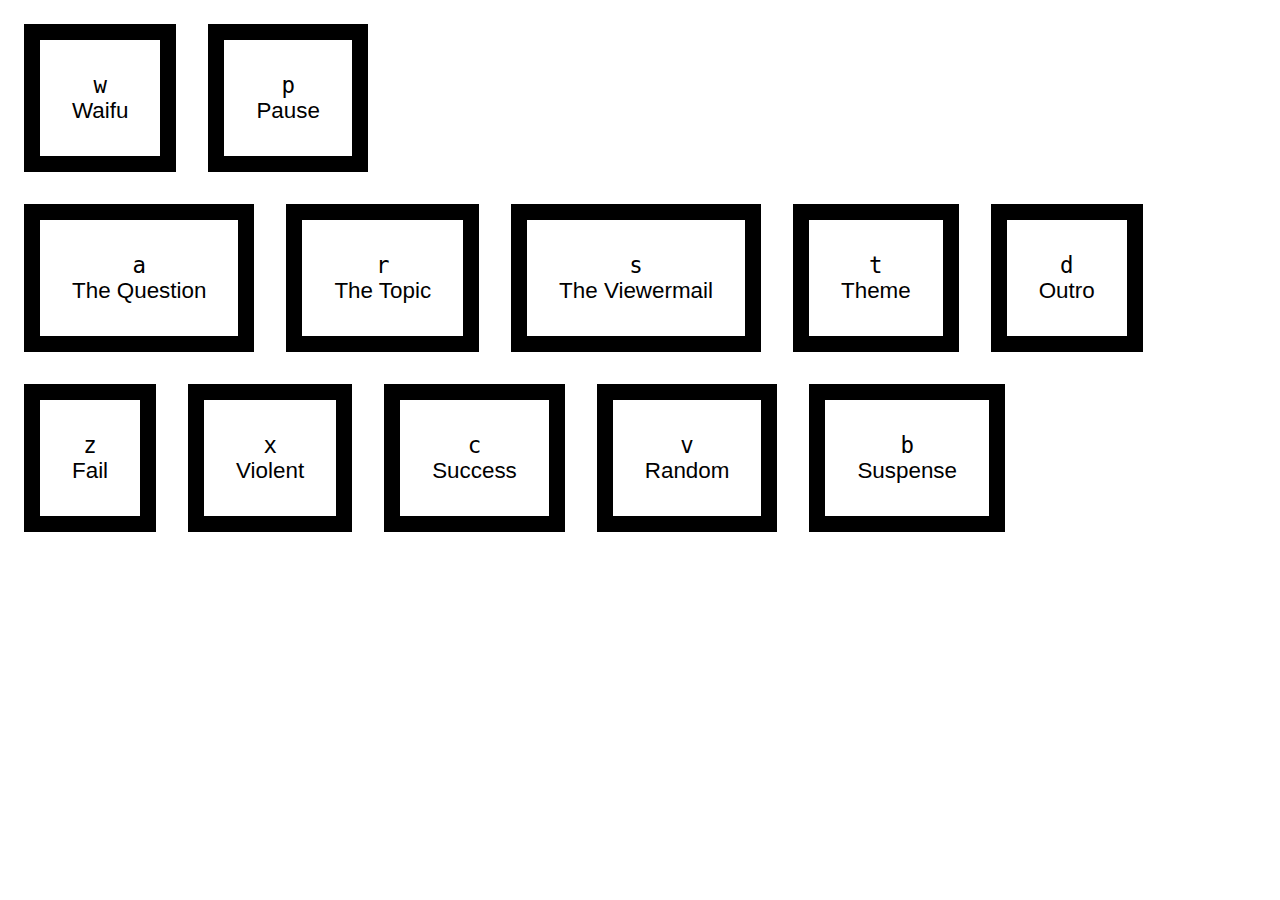
==== index-tndd.html @ 611da0cf "a bunch of others" ====
<html>

<head>

  <link rel="stylesheet" href="keyboard.css">
</head>

<body>
  <!-- RANDOM THE TOPIC -->
  <audio class="random__the__topic" src="the_topic/the_topic_1.mp3"></audio>
  <audio class="random__the__topic" src="the_topic/the_topic_2.mp3"></audio>
  <audio class="random__the__topic" src="the_topic/the_topic_3.mp3"></audio>
  <audio class="random__the__topic" src="the_topic/the_topic_4.mp3"></audio>
  <audio class="random__the__topic" src="the_topic/the_topic_5.mp3"></audio>
  <audio class="random__the__topic" src="the_topic/the_topic_6.mp3"></audio>

  <!-- RANDOM THE QUESTION -->
  <audio class="random__the__question" src="the_question/the_question_1.mp3"></audio>
  <audio class="random__the__question" src="the_question/the_question_2.mp3"></audio>
  <audio class="random__the__question" src="the_question/the_question_3.mp3"></audio>
  <audio class="random__the__question" src="the_question/the_question_4.mp3"></audio>
  <audio class="random__the__question" src="the_question/the_question_5.mp3"></audio>
  <audio class="random__the__question" src="the_question/the_question_6.mp3"></audio>

  <!-- RANDOM THE VIEWERMAIL -->
  <audio class="random__the__viewermail" src="the_viewermail/the_viewermail_1.mp3"></audio>
  <audio class="random__the__viewermail" src="the_viewermail/the_viewermail_2.mp3"></audio>
  <audio class="random__the__viewermail" src="the_viewermail/the_viewermail_3.mp3"></audio>
  <audio class="random__the__viewermail" src="the_viewermail/the_viewermail_4.mp3"></audio>

  <!-- <audio class="random__fail" src="sound_effects/fail/BUZZER OR WRONG ANSWER.mp3"></audio> -->
  <audio class="random__fail" src="sound_effects/fail/CRICKETS CHIRPING.mp3"></audio>
  <audio class="random__fail" src="sound_effects/fail/FAIL - WHA WHA VERSION.mp3"></audio>
  <audio class="random__fail" src="sound_effects/fail/FAIL 2.mp3"></audio>
  <audio class="random__fail" src="sound_effects/fail/FAIL.mp3"></audio>
  <audio class="random__fail" src="sound_effects/fail/PHONE ENGAGED.mp3"></audio>
  <audio class="random__fail" src="sound_effects/fail/SAD MUSIC 2.mp3"></audio>
  <!-- <audio class="random__fail" src="sound_effects/fail/SAD MUSIC.mp3"></audio> -->

  <!-- <audio class="random__suspense" src="sound_effects/suspense/CREEPY SUSPENSE.mp3"></audio> -->
  <audio class="random__suspense" src="sound_effects/suspense/DUN DUN DUNNN.mp3"></audio>
  <!-- <audio class="random__suspense" src="sound_effects/suspense/EPIC CHOIR SUSPENSE.mp3"></audio> -->
  <!-- <audio class="random__suspense" src="sound_effects/suspense/HEAVENLY CHOIR.mp3"></audio> -->
  <audio class="random__suspense" src="sound_effects/suspense/ILLUMINATI.mp3"></audio>
  <!-- <audio class="random__suspense" src="sound_effects/suspense/INCEPTION FOG HORN.mp3"></audio> -->
  <!-- <audio class="random__suspense" src="sound_effects/suspense/INCREASING SUSPENSE.mp3"></audio> -->
  <!-- <audio class="random__suspense" src="sound_effects/suspense/SINGLE NOTE SUSPENSE.mp3"></audio> -->
  <!-- <audio class="random__suspense" src="sound_effects/suspense/SUDDEN SUSPENSE.mp3"></audio>
  <audio class="random__suspense" src="sound_effects/suspense/SUSPENSE - SUDDEN 2.mp3"></audio>
  <audio class="random__suspense" src="sound_effects/suspense/SUSPENSE - SUDDEN.mp3"></audio> -->
  <audio class="random__suspense" src="sound_effects/suspense/SUSPENSE 1.mp3"></audio>
  <audio class="random__suspense" src="sound_effects/suspense/SUSPENSE 2.mp3"></audio>
  <!-- <audio class="random__suspense" src="sound_effects/suspense/SUSPENSE 3.mp3"></audio>
  <audio class="random__suspense" src="sound_effects/suspense/SUSPENSE 4.mp3"></audio> -->

  <!--  <audio class="random__random" src="sound_effects/random/CARTOON CLOCK.mp3"></audio>  -->
  <!--  <audio class="random__random" src="sound_effects/random/CARTOON RICOCHET.mp3"></audio>
  <audio class="random__random" src="sound_effects/random/CARTOON SPIN.mp3"></audio>  -->
  <audio class="random__random" src="sound_effects/random/CARTOON TAUNT.mp3"></audio>
  <!--  <audio class="random__random" src="sound_effects/random/CARTOON TIRE SCREECH.mp3"></audio>  -->
  <!--  <audio class="random__random" src="sound_effects/random/CAT MEOW.mp3"></audio>  -->
  <!--  <audio class="random__random" src="sound_effects/random/DOG BARK.mp3"></audio>  -->
  <audio class="random__random" src="sound_effects/random/DOLPHIN.mp3"></audio>
  <audio class="random__random" src="sound_effects/random/FALLING.mp3"></audio>
  <audio class="random__random" src="sound_effects/random/GOAT.mp3"></audio>
  <!--  <audio class="random__random" src="sound_effects/random/MEEP MEEP.mp3"></audio>  -->
  <audio class="random__random" src="sound_effects/random/PHONE RINGING.mp3"></audio>
  <!--  <audio class="random__random" src="sound_effects/random/RUBBER DUCK.mp3"></audio>  -->
  <!--  <audio class="random__random" src="sound_effects/random/SCRAMBLING - FRED FLINTSTONE.mp3"></audio>  -->
  <audio class="random__random" src="sound_effects/random/TOASTY.mp3"></audio>
  <!--  <audio class="random__random" src="sound_effects/random/DRUM ROLL.mp3"></audio>  -->
  <audio class="random__random" src="sound_effects/success/MLG HORNS.mp3"></audio>

  <audio class="random__violent" src="sound_effects/violent/BALLISTA SLOW-MO.mp3"></audio>
  <audio class="random__violent" src="sound_effects/violent/BARRETT 50 CAL.mp3"></audio>
  <audio class="random__violent" src="sound_effects/violent/CAR CRASH.mp3"></audio>
  <audio class="random__violent" src="sound_effects/violent/DSR SLOW MO.mp3"></audio>
  <audio class="random__violent" src="sound_effects/violent/EXPLOSION 2.mp3"></audio>
  <audio class="random__violent" src="sound_effects/violent/EXPLOSION.mp3"></audio>
  <!--  <audio class="random__violent" src="sound_effects/violent/FALLING.mp3"></audio>  -->
  <audio class="random__violent" src="sound_effects/violent/FBI OPEN UP.mp3"></audio>
  <!--  <audio class="random__violent" src="sound_effects/violent/GUN CLICK.mp3"></audio>  -->
  <audio class="random__violent" src="sound_effects/violent/KICK.mp3"></audio>
  <audio class="random__violent" src="sound_effects/violent/M40A3.mp3"></audio>
  <audio class="random__violent" src="sound_effects/violent/MACHINE GUN.mp3"></audio>
  <audio class="random__violent" src="sound_effects/violent/NANI.mp3"></audio>
  <!--  <audio class="random__violent" src="sound_effects/violent/PEW.mp3"></audio>  -->
  <audio class="random__violent" src="sound_effects/violent/RELOADING.mp3"></audio>
  <audio class="random__violent" src="sound_effects/violent/SHOTGUN RELOAD.mp3"></audio>
  <audio class="random__violent" src="sound_effects/violent/SHOTGUN.mp3"></audio>

  <audio class="random__success" src="sound_effects/success/AWW.mp3"></audio>
  <audio class="random__success" src="sound_effects/success/BA DUM TSS.mp3"></audio>
  <!--  <audio class="random__success" src="sound_effects/success/CROWD CHEERING.mp3"></audio>  -->
  <!--  <audio class="random__success" src="sound_effects/success/DING.mp3"></audio>  -->
  <!--  <audio class="random__success" src="sound_effects/success/KA-CHING.mp3"></audio>  -->
  <audio class="random__success" src="sound_effects/success/TA DAHH.mp3"></audio>
  <audio class="random__success" src="sound_effects/success/YAY.mp3"></audio>
  <audio class="random__success" src="sound_effects/success/TO BE CONTINUED.mp3"></audio>

  <audio class="random__waifu" src="sound_effects/waifu/273742__lemonjolly__attack4-eihhh.wav"></audio>
  <audio class="random__waifu" src="sound_effects/waifu/273743__lemonjolly__attack3-go-to-hell-in-japanese.wav"></audio>
  <audio class="random__waifu" src="sound_effects/waifu/273744__lemonjolly__attack2-go-in-japanese.wav"></audio>
  <audio class="random__waifu" src="sound_effects/waifu/273745__lemonjolly__02-attack1-try-this-in-japanese.wav"></audio>
  <audio class="random__waifu" src="sound_effects/waifu/273746__lemonjolly__attack5-ha.wav"></audio>
  <audio class="random__waifu" src="sound_effects/waifu/273919__lemonjolly__hurt4-unh.wav"></audio>
  <audio class="random__waifu" src="sound_effects/waifu/273920__lemonjolly__hurt3-heeh.wav"></audio>
  <audio class="random__waifu" src="sound_effects/waifu/273921__lemonjolly__hurt2-it-hurts.wav"></audio>
  <audio class="random__waifu" src="sound_effects/waifu/273922__lemonjolly__hurt1-ahh.wav"></audio>
  <audio class="random__waifu" src="sound_effects/waifu/273924__lemonjolly__good-yoshi-in-japanese.wav"></audio>
  <audio class="random__waifu" src="sound_effects/waifu/273925__lemonjolly__hooray-yeah.wav"></audio>
  <audio class="random__waifu" src="sound_effects/waifu/273926__lemonjolly__cute-girl-laugh2.wav"></audio>
  <audio class="random__waifu" src="sound_effects/waifu/273927__lemonjolly__cute-girl-laugh1.wav"></audio>
  <audio class="random__waifu" src="sound_effects/waifu/273928__lemonjolly__we-did-it-in-japanese.wav"></audio>
  <audio class="random__waifu" src="sound_effects/waifu/273929__lemonjolly__this-sounds-fun-in-japanese.wav"></audio>
  <audio class="random__waifu" src="sound_effects/waifu/275336__lemonjolly__04-comfortable-cuddling-sighs.wav"></audio>
  <audio class="random__waifu" src="sound_effects/waifu/275337__lemonjolly__03-pleasure-sign.wav"></audio>
  <audio class="random__waifu" src="sound_effects/waifu/275338__lemonjolly__02-surprise-question-moan.wav"></audio>
  <audio class="random__waifu" src="sound_effects/waifu/275339__lemonjolly__01-surprise.wav"></audio>
  <audio class="random__waifu" src="sound_effects/waifu/275340__lemonjolly__08-giggles.wav"></audio>
  <audio class="random__waifu" src="sound_effects/waifu/275341__lemonjolly__07-happy-squeals.wav"></audio>
  <audio class="random__waifu" src="sound_effects/waifu/275342__lemonjolly__06-question.wav"></audio>
  <audio class="random__waifu" src="sound_effects/waifu/275343__lemonjolly__05-giggles.wav"></audio>
  <audio class="random__waifu" src="sound_effects/waifu/275344__lemonjolly__10-3-air-kisses.wav"></audio>
  <audio class="random__waifu" src="sound_effects/waifu/275345__lemonjolly__09-kiss.wav"></audio>

  <div class="main">
    <div style="display: flex;">
      <!--  <div class="button__container">
        <kbd>q</kbd><br/><span class="sound">Japanese National Anthem</span>
        <audio data-key="q" src="sound_effects/additional/japanese_national_anthem.mp3"></audio>
      </div>
  -->
      <div data-key="w" class="button__container">
        <kbd data-key="w">w</kbd><br/><span data-key="w" class="sound">Waifu</span>
      </div>

      <!--  <div data-key="f" class="button__container">
        <kbd data-key="f">f</kbd><br/><span data-key="f" class="sound">Jesus Music</span>
        <audio data-key="f" src="sound_effects/suspense/HEAVENLY CHOIR.mp3"></audio>
      </div>  -->

      <div data-key="p" class="button__container">
        <kbd data-key="p">p</kbd><br/><span data-key="p" class="sound">Pause</span>
      </div>
<!--
      <div data-key="g" class="button__container">
        <kbd data-key="g">g</kbd><br/><span data-key="g" class="sound">Additional 2</span>
        <audio data-key="g" src="sound_effects/additional/"></audio>
      </div>
    -->
    </div>

    <div style="display: flex;">
      <!-- GENERIC KEYS -->
      <div data-key="a" class="button__container">
        <kbd data-key="a">a</kbd><br/><span data-key="a" class="sound">The Question</span>
        <audio data-key="a" src="the_question/the_question_1.mp3"></audio>
      </div>
      <div data-key="r" class="button__container">
        <kbd data-key="r">r</kbd><br/><span data-key="r" class="sound">The Topic</span>
        <audio data-key="r" src="the_topic/the_topic_1.mp3"></audio>
      </div>
      <div data-key="s" class="button__container">
        <kbd data-key="s">s</kbd><br/><span data-key="s" class="sound">The Viewermail</span>
        <audio data-key="s" src="the_viewermail/the_viewermail_1.mp3"></audio>
      </div>
      <div data-key="t" class="button__container">
        <kbd data-key="t">t</kbd><br/><span data-key="t" class="sound">Theme</span>
        <audio data-key="t" src="theme/theme.mp3"></audio>
      </div>
      <div data-key="d" class="button__container">
        <kbd data-key="d">d</kbd><br/><span data-key="d" class="sound">Outro</span>
        <audio data-key="d" src="theme/outro.mp3"></audio>
      </div>
      <!-- GENERIC KEYS END -->
    </div>

    <div style="display: flex;">
      <!-- SOUND EFFECT KEYS -->
      <div data-key="z" class="button__container">
        <kbd data-key="z">z</kbd><br/><span data-key="z" class="sound">Fail</span>
      </div>
      <div data-key="x" class="button__container">
        <kbd data-key="x">x</kbd><br/><span data-key="x" class="sound">Violent</span>
      </div>
      <div data-key="c" class="button__container">
        <kbd data-key="c">c</kbd><br/><span data-key="c" class="sound">Success</span>
      </div>
      <div data-key="v" class="button__container">
        <kbd data-key="v">v</kbd><br/><span data-key="v" class="sound">Random</span>
      </div>
      <div data-key="b" class="button__container">
        <kbd data-key="b">b</kbd><br/><span data-key="b" class="sound">Suspense</span>
      </div>
      <!-- SOUND EFFECT KEYS END -->
    </div>
  </div>

  <!--  <script src="src/howler.js"></script> -->
  <script src="src/playSound.js"></script>
  <script>
    window.addEventListener('keydown', playSound);
    document.querySelectorAll('.button__container').forEach(el => el.addEventListener('click', playSound));

    // Upon transition end, stop the audio and remove the transition effects in css. Get key node list and add a callback to transition end function.
    const keys = document.querySelectorAll('.keys');
    keys.forEach(key => key.addEventListener('transitionend', removeTransition));

    function removeTransition(e) {
      console.log(e);
      if (e.propertyName !== 'transform') return;
      e.target.classList.remove('playing');
      // Get the audio element and pause the audio. (If a new key is presses, audio is reset to play from the start. So, need not reset here again.)
      const audio = document.querySelector(`audio[data-key = "${e.target.attributes[0]["nodeValue"]}"]`);
      audio.pause();
    }

    function isPlaying(audio) {
      return !audio.paused && !audio.ended && 0 < audio.currentTime;
    }
  </script>
</body>

</html>
---- keyboard.css ----
.main {
    display: flex;
    flex-direction: column;
    font-family: Arial, Helvetica, sans-serif;
}

.button__container  {
    /* background: black; */
    border: 1rem solid black;
    padding: 2rem;
    text-align: center;
    margin: 1rem;
    font-size: 1.4rem;
    /* color: white; */
    transition : .1s ease;
}
.button__container:hover {
    border: 1.1rem solid black;
}
/*
.playing{
    transform : scale(1.1);
    border-color : green;
    box-shadow : 0 0 1rem green;
} */
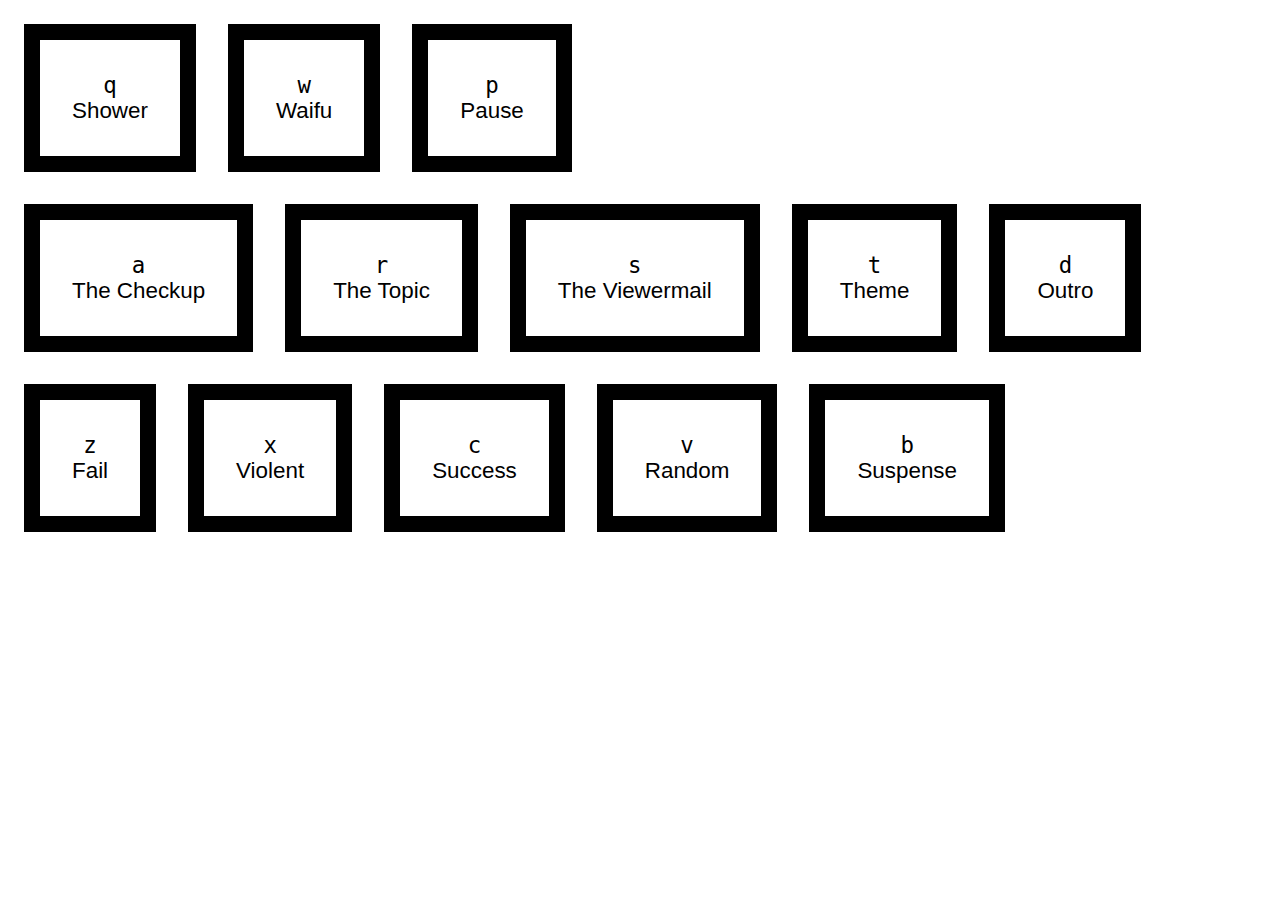
==== commit fe8847d5: "jingle" ====
--- a/index-tndd.html
+++ b/index-tndd.html
@@ -126,11 +126,11 @@
 
   <div class="main">
     <div style="display: flex;">
-      <!--  <div class="button__container">
-        <kbd>q</kbd><br/><span class="sound">Japanese National Anthem</span>
-        <audio data-key="q" src="sound_effects/additional/japanese_national_anthem.mp3"></audio>
-      </div>
-  -->
+      <div class="button__container">
+        <kbd>q</kbd><br/><span class="sound">Shower</span>
+        <audio data-key="q" src="sound_effects/additional/shower.mp3"></audio>
+      </div>
+
       <div data-key="w" class="button__container">
         <kbd data-key="w">w</kbd><br/><span data-key="w" class="sound">Waifu</span>
       </div>
@@ -154,8 +154,8 @@
     <div style="display: flex;">
       <!-- GENERIC KEYS -->
       <div data-key="a" class="button__container">
-        <kbd data-key="a">a</kbd><br/><span data-key="a" class="sound">The Question</span>
-        <audio data-key="a" src="the_question/the_question_1.mp3"></audio>
+        <kbd data-key="a">a</kbd><br/><span data-key="a" class="sound">The Checkup</span>
+        <audio data-key="a" src="the_check_up/the_check_up_1.mp3"></audio>
       </div>
       <div data-key="r" class="button__container">
         <kbd data-key="r">r</kbd><br/><span data-key="r" class="sound">The Topic</span>
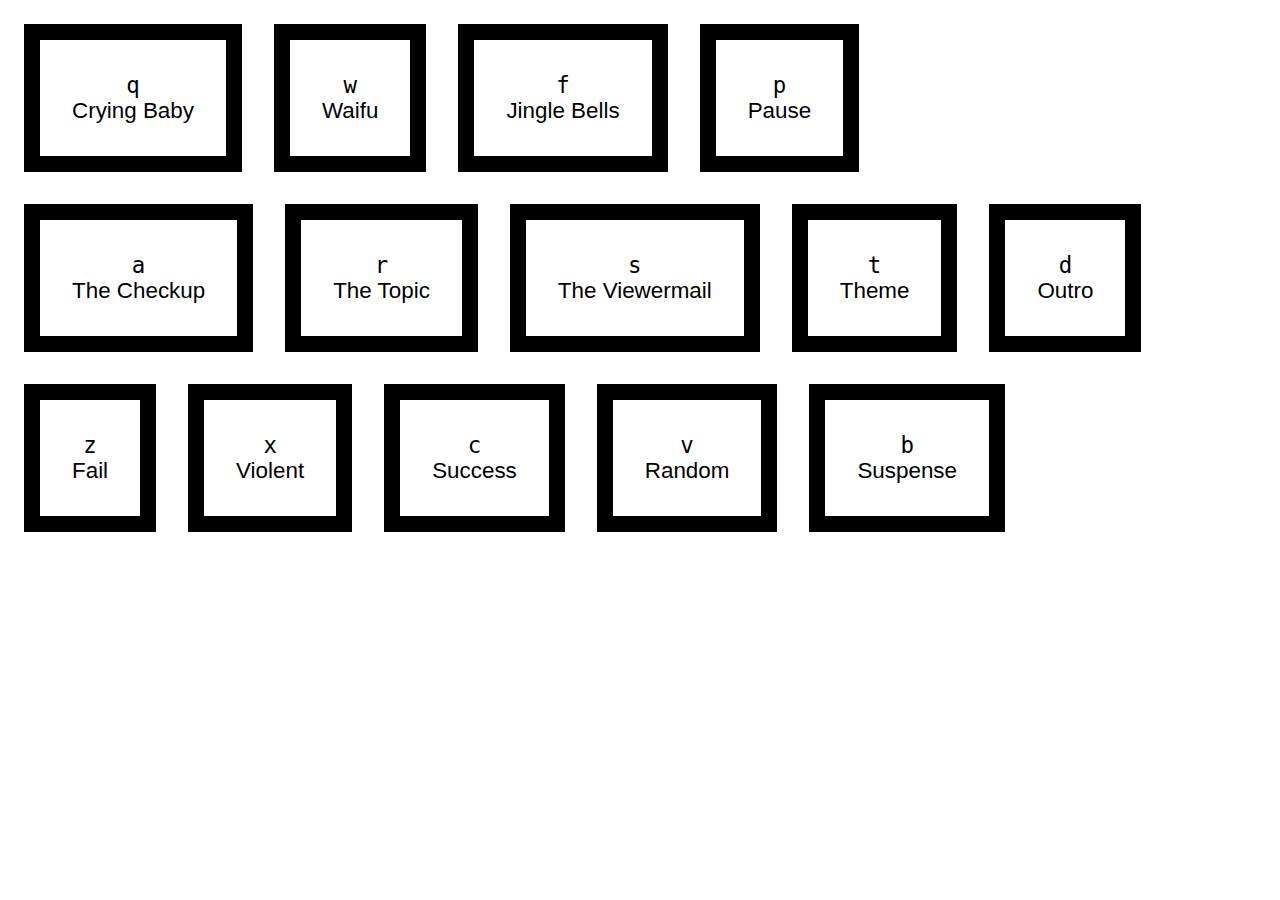
==== commit e0f030bd: "refreshing" ====
--- a/index-tndd.html
+++ b/index-tndd.html
@@ -35,6 +35,7 @@
   <audio class="random__fail" src="sound_effects/fail/FAIL.mp3"></audio>
   <audio class="random__fail" src="sound_effects/fail/PHONE ENGAGED.mp3"></audio>
   <audio class="random__fail" src="sound_effects/fail/SAD MUSIC 2.mp3"></audio>
+  <audio class="random__fail" src="sound_effects/fail/booing.mp3"></audio>
   <!-- <audio class="random__fail" src="sound_effects/fail/SAD MUSIC.mp3"></audio> -->
 
   <!-- <audio class="random__suspense" src="sound_effects/suspense/CREEPY SUSPENSE.mp3"></audio> -->
@@ -69,7 +70,7 @@
   <!--  <audio class="random__random" src="sound_effects/random/SCRAMBLING - FRED FLINTSTONE.mp3"></audio>  -->
   <audio class="random__random" src="sound_effects/random/TOASTY.mp3"></audio>
   <!--  <audio class="random__random" src="sound_effects/random/DRUM ROLL.mp3"></audio>  -->
-  <audio class="random__random" src="sound_effects/success/MLG HORNS.mp3"></audio>
+  <!-- <audio class="random__random" src="sound_effects/success/MLG HORNS.mp3"></audio> -->
 
   <audio class="random__violent" src="sound_effects/violent/BALLISTA SLOW-MO.mp3"></audio>
   <audio class="random__violent" src="sound_effects/violent/BARRETT 50 CAL.mp3"></audio>
@@ -127,18 +128,18 @@
   <div class="main">
     <div style="display: flex;">
       <div class="button__container">
-        <kbd>q</kbd><br/><span class="sound">Shower</span>
-        <audio data-key="q" src="sound_effects/additional/shower.mp3"></audio>
+        <kbd>q</kbd><br/><span class="sound">Crying Baby</span>
+        <audio data-key="q" src="sound_effects/additional/baby_crying.mp3"></audio>
       </div>
 
       <div data-key="w" class="button__container">
         <kbd data-key="w">w</kbd><br/><span data-key="w" class="sound">Waifu</span>
       </div>
 
-      <!--  <div data-key="f" class="button__container">
-        <kbd data-key="f">f</kbd><br/><span data-key="f" class="sound">Jesus Music</span>
-        <audio data-key="f" src="sound_effects/suspense/HEAVENLY CHOIR.mp3"></audio>
-      </div>  -->
+      <div data-key="f" class="button__container">
+        <kbd data-key="f">f</kbd><br/><span data-key="f" class="sound">Jingle Bells</span>
+        <audio data-key="f" src="sound_effects/suspense/jingle_bells.wav"></audio>
+      </div>
 
       <div data-key="p" class="button__container">
         <kbd data-key="p">p</kbd><br/><span data-key="p" class="sound">Pause</span>
